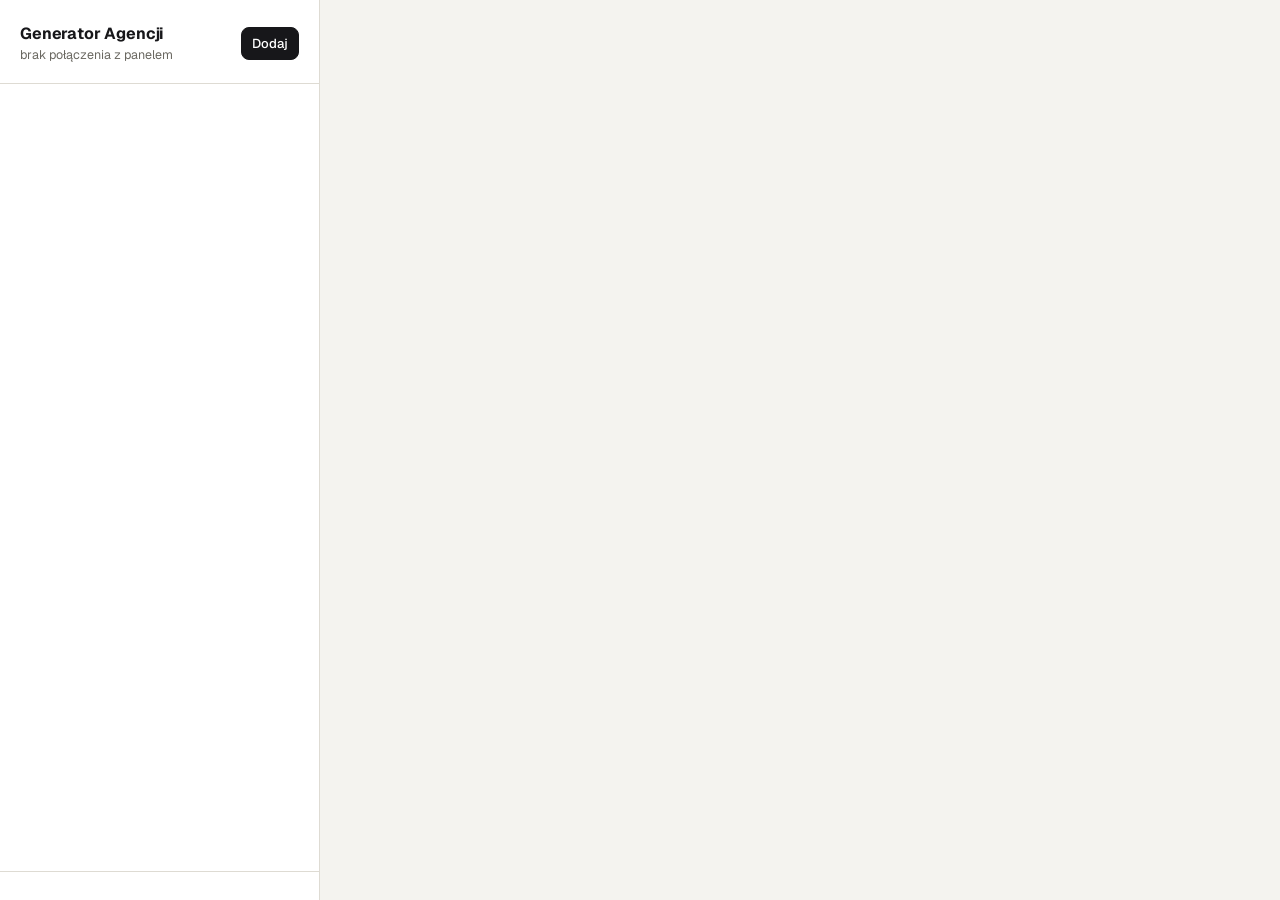
==== panel/index.html @ 1ab9a75d "Generator Agencji 1.0.1" ====
<!doctype html>
<html lang="pl">
<head>
<meta charset="utf-8">
<meta name="viewport" content="width=device-width,initial-scale=1">
<title>Generator Agencji</title>
<link rel="preconnect" href="https://fonts.googleapis.com">
<link rel="preconnect" href="https://fonts.gstatic.com" crossorigin>
<link href="https://fonts.googleapis.com/css2?family=Geist:wght@400;500;600;700&family=Geist+Mono:wght@400;500&display=swap" rel="stylesheet">
<style>
:root{
  color-scheme:light dark;
  --bg:#f4f3ef;--surface:#ffffff;--sunken:#ebe9e3;--line:#dedbd3;--text:#17171a;--mute:#6a6861;--faint:#99968e;
  --ink:#17171a;--on-ink:#ffffff;
  --ok:#1f7a4d;--ok-bg:#e2f2e9;--wait:#9a5b00;--wait-bg:#fdf0d5;--run:#2a4fd6;--run-bg:#e4eafd;--err:#b3261e;--err-bg:#fbe5e3;
  --sans:"Geist",system-ui,-apple-system,"Segoe UI",sans-serif;--mono:"Geist Mono",ui-monospace,Menlo,monospace;
  --r:10px;
}
@media(prefers-color-scheme:dark){:root{
  --bg:#0f0f11;--surface:#18181b;--sunken:#121214;--line:#2a2a2f;--text:#ecebe7;--mute:#9c9a93;--faint:#6d6b66;
  --ink:#ecebe7;--on-ink:#111113;
  --ok:#6fd3a0;--ok-bg:#15291f;--wait:#f0b95a;--wait-bg:#2c2210;--run:#8fa8ff;--run-bg:#171f3d;--err:#ff8f86;--err-bg:#331614;
}}
*{box-sizing:border-box}
html,body{height:100%}
body{margin:0;background:var(--bg);color:var(--text);font:400 15px/1.5 var(--sans);-webkit-font-smoothing:antialiased}
h1,h2,h3,p,figure,ul{margin:0}
ul{padding:0;list-style:none}
a{color:inherit}
button,input,select,textarea{font:inherit;color:inherit}
:focus-visible{outline:2px solid var(--run);outline-offset:2px}
.mono{font-family:var(--mono);font-size:12px;letter-spacing:.04em;text-transform:uppercase;color:var(--mute)}

.app{display:grid;grid-template-columns:320px minmax(0,1fr);min-height:100%}
aside{border-right:1px solid var(--line);background:var(--surface);display:flex;flex-direction:column;position:sticky;top:0;height:100vh}
.logo{padding:22px 20px 18px;border-bottom:1px solid var(--line);display:flex;justify-content:space-between;align-items:center;gap:12px}
.logo b{font-weight:700;font-size:16px;letter-spacing:-.01em}
.logo span{display:block;color:var(--mute);font-size:12.5px}
.list{overflow:auto;flex:1;padding:10px}
.cl{display:grid;grid-template-columns:40px 1fr auto;gap:12px;align-items:center;padding:10px;border-radius:var(--r);text-decoration:none;border:1px solid transparent}
.cl:hover{background:var(--sunken)}
.cl.on{background:var(--sunken);border-color:var(--line)}
.cl .av{width:40px;height:40px;border-radius:50%;background:var(--sunken);overflow:hidden;display:grid;place-items:center;font-weight:600;color:var(--mute);border:1px solid var(--line)}
.cl .av img{width:100%;height:100%;object-fit:cover;display:block}
.cl b{display:block;font-weight:600;font-size:14.5px;line-height:1.25;overflow:hidden;text-overflow:ellipsis;white-space:nowrap}
.cl small{color:var(--mute);font-size:12.5px}
.dots{display:flex;gap:3px;margin-top:6px}
.dots i{width:16px;height:3px;border-radius:2px;background:var(--line)}
.dots i.gotowe{background:var(--ok)}.dots i.decyzja{background:var(--wait)}.dots i.w_toku,.dots i.w_kolejce{background:var(--run)}.dots i.blad{background:var(--err)}
.empty{padding:28px 18px;color:var(--mute);font-size:14px}
.agent{border-top:1px solid var(--line);padding:14px 18px;display:flex;flex-direction:column;gap:8px;font-size:13.5px}
.agent .r{display:flex;justify-content:space-between;gap:10px;align-items:center}
.agent b{font-weight:600;display:flex;gap:8px;align-items:center}
.agent p{color:var(--mute);overflow:hidden;text-overflow:ellipsis;white-space:nowrap}
.agent .lk{background:none;border:0;padding:0;color:var(--mute);font-size:12.5px;text-decoration:underline;cursor:pointer;text-align:left}
.dot{width:8px;height:8px;border-radius:50%;background:var(--faint);display:inline-block;flex:none}
.dot.on{background:var(--run);animation:pu 1.4s ease-in-out infinite}
@keyframes pu{50%{opacity:.35}}
@media(prefers-reduced-motion:reduce){.dot.on{animation:none}}
.feed{display:flex;flex-direction:column;max-height:340px;overflow:auto}
.feed div{display:grid;grid-template-columns:70px 14px 1fr;gap:10px;padding:8px 0;border-bottom:1px solid var(--line);font-size:14px;align-items:baseline}
.feed div:last-child{border:0}
.feed time{font-family:var(--mono);font-size:12px;color:var(--faint)}
.feed i{width:7px;height:7px;border-radius:50%;background:var(--faint);align-self:center}
.feed .start i,.feed .koniec i{background:var(--ok)}.feed .blad i{background:var(--err)}.feed .uwaga i{background:var(--wait)}.feed .notatka i{background:var(--run)}
.feed .notatka span{color:var(--mute)}
.feed .teraz{font-weight:600}
.drop{border:1px dashed var(--faint);border-radius:var(--r);padding:18px;display:flex;flex-wrap:wrap;gap:10px 16px;align-items:center;justify-content:space-between;color:var(--mute);font-size:14px}
.drop.nad{border-color:var(--run);background:var(--run-bg);color:var(--text)}
.cele{display:flex;flex-direction:column;gap:12px}
.cel{display:grid;grid-template-columns:1.2fr 1.6fr .6fr;gap:10px}
@media(max-width:800px){.cel{grid-template-columns:1fr}}
.cel input,.cele select{border:1px solid var(--line);background:var(--bg);border-radius:8px;padding:9px 11px;color:var(--text);width:100%}
dialog label{display:flex;flex-direction:column;gap:6px;font-size:13.5px;color:var(--mute)}
dialog input[type=text],dialog input[type=url]{border:1px solid var(--line);background:var(--bg);border-radius:8px;padding:10px 12px;color:var(--text)}
dialog label.ck{flex-direction:row;align-items:center;gap:10px;color:var(--text);font-size:14px}
dialog.duzy{width:min(860px,calc(100vw - 32px));max-height:92vh;overflow:auto}
dialog h3{font-size:14px;font-weight:600;margin-top:10px;padding-top:16px;border-top:1px solid var(--line);display:flex;justify-content:space-between;align-items:center;gap:10px}
dialog .g2{display:grid;grid-template-columns:repeat(auto-fit,minmax(200px,1fr));gap:10px 14px}
dialog textarea.p{width:100%;min-height:96px;border:1px solid var(--line);background:var(--bg);border-radius:8px;padding:10px;font:13.5px/1.45 var(--sans);resize:vertical}
dialog .pk{border:1px solid var(--line);border-radius:var(--r);padding:14px;display:flex;flex-direction:column;gap:10px}
.stat{display:grid;grid-template-columns:repeat(auto-fit,minmax(120px,1fr));gap:10px}
.stat div{border:1px solid var(--line);border-radius:8px;padding:12px 14px;background:var(--bg)}
.stat b{display:block;font-size:22px;font-weight:700;letter-spacing:-.02em;line-height:1.1}
.stat span{color:var(--mute);font-size:12.5px}
.link{display:flex;gap:8px;align-items:center;flex-wrap:wrap}
.link code{max-width:100%;overflow:hidden;text-overflow:ellipsis;white-space:nowrap}
.koszt{color:var(--mute);font-size:13px;margin-top:8px}

main{padding:28px clamp(18px,3.5vw,48px) 80px;min-width:0;display:flex;flex-direction:column;gap:22px;max-width:1240px}
.btn{display:inline-flex;align-items:center;justify-content:center;gap:8px;padding:9px 14px;border-radius:8px;border:1px solid var(--line);background:var(--surface);cursor:pointer;font-weight:500;font-size:14px;text-decoration:none;white-space:nowrap}
.btn:hover{border-color:var(--faint)}
.btn.pri{background:var(--ink);color:var(--on-ink);border-color:var(--ink)}
.btn.pri:hover{opacity:.88}
.btn[disabled]{opacity:.5;cursor:default}
.btn.sm{padding:6px 10px;font-size:13px}
.chip{align-self:flex-start;display:inline-flex;align-items:center;gap:6px;padding:3px 9px;border-radius:99px;font-size:12.5px;font-weight:500;background:var(--sunken);color:var(--mute);white-space:nowrap}
.chip.gotowe,.chip.odczytane,.chip.potwierdzone{background:var(--ok-bg);color:var(--ok)}
.chip.decyzja,.chip.zgadniete{background:var(--wait-bg);color:var(--wait)}
.chip.w_toku,.chip.w_kolejce{background:var(--run-bg);color:var(--run)}
.chip.blad{background:var(--err-bg);color:var(--err)}
.chip.odczytane{background:var(--sunken);color:var(--mute)}

.banner{border:1px solid var(--line);background:var(--surface);border-radius:var(--r);padding:16px 18px;display:flex;flex-wrap:wrap;gap:12px 20px;align-items:center;justify-content:space-between}
.banner.wait{border-color:color-mix(in srgb,var(--wait) 40%,var(--line));background:var(--wait-bg)}
.banner.run{border-color:color-mix(in srgb,var(--run) 40%,var(--line));background:var(--run-bg)}
.banner.err{border-color:color-mix(in srgb,var(--err) 40%,var(--line));background:var(--err-bg)}
.banner p{max-width:70ch}
.banner b{font-weight:600}
code{font-family:var(--mono);font-size:13px;background:var(--sunken);border:1px solid var(--line);padding:3px 8px;border-radius:6px}
.cmd{display:flex;gap:8px;align-items:center;flex-wrap:wrap}

.head{display:flex;flex-wrap:wrap;gap:16px;justify-content:space-between;align-items:flex-start}
.head h1{font-size:clamp(24px,3vw,34px);font-weight:700;letter-spacing:-.025em;line-height:1.1}
.head p{color:var(--mute);margin-top:6px}
.seg{display:inline-flex;border:1px solid var(--line);border-radius:8px;overflow:hidden;background:var(--surface)}
.seg button{border:0;background:none;padding:8px 14px;cursor:pointer;font-size:13.5px;font-weight:500;color:var(--mute)}
.seg button.on{background:var(--ink);color:var(--on-ink)}

.steps{display:grid;grid-template-columns:repeat(8,1fr);gap:8px}
.st{background:var(--surface);border:1px solid var(--line);border-radius:var(--r);padding:12px 14px;display:flex;flex-direction:column;gap:8px;text-decoration:none;min-width:0}
.st span{font-size:12px;color:var(--faint);font-family:var(--mono)}
.st b{font-weight:600;font-size:14.5px}
.st.decyzja{border-color:var(--wait)}
.st.blad{border-color:var(--err)}
@media(max-width:1300px){.steps{grid-template-columns:repeat(4,1fr)}}

.card{background:var(--surface);border:1px solid var(--line);border-radius:var(--r);scroll-margin-top:20px}
.card>header{display:flex;flex-wrap:wrap;gap:10px 16px;justify-content:space-between;align-items:center;padding:16px 20px;border-bottom:1px solid var(--line)}
.card>header h2{font-size:17px;font-weight:600;letter-spacing:-.01em;display:flex;gap:10px;align-items:center}
.card>header h2 span{font-family:var(--mono);font-size:12px;color:var(--faint);font-weight:400}
.card .body{padding:20px;display:flex;flex-direction:column;gap:18px}
.card .acts{display:flex;gap:8px;flex-wrap:wrap}
.note{color:var(--mute);font-size:14px;max-width:75ch}

.dl{display:grid;grid-template-columns:repeat(auto-fill,minmax(340px,1fr));gap:0 32px;margin:0}
.dl div{display:grid;grid-template-columns:110px minmax(0,1fr) auto;gap:10px;align-items:center;padding:9px 0;border-bottom:1px solid var(--line);min-width:0}
.dl dt{color:var(--mute);font-size:13.5px}
.dl dd{margin:0;overflow:hidden;text-overflow:ellipsis;font-weight:500}
.dl input{width:100%;border:1px solid var(--line);background:var(--bg);border-radius:6px;padding:6px 8px}
.tags{display:flex;flex-wrap:wrap;gap:8px}
.tag{border:1px solid var(--line);border-radius:8px;padding:7px 11px;font-size:13.5px;display:flex;gap:8px;align-items:center}
.tag i{width:7px;height:7px;border-radius:50%;background:var(--faint);font-style:normal}
.tag.premium i{background:var(--err)}.tag.srednia i{background:var(--wait)}.tag.wejsciowa i{background:var(--ok)}
.legend{display:flex;gap:16px;flex-wrap:wrap;color:var(--mute);font-size:12.5px}
.legend span{display:flex;gap:6px;align-items:center}
.legend i{width:7px;height:7px;border-radius:50%}

.dirs{display:grid;grid-template-columns:repeat(auto-fit,minmax(min(100%,300px),1fr));gap:14px}
.dir{border:1px solid var(--line);border-radius:var(--r);overflow:hidden;display:flex;flex-direction:column;background:var(--bg)}
.dir.on{border-color:var(--ink);box-shadow:0 0 0 1px var(--ink)}
.dir .pv{aspect-ratio:16/10;display:grid;place-items:center;padding:12% 14%;position:relative}
.dir .pv img{width:100%;max-height:100%}
.dir .pv .sy{position:absolute;right:12px;bottom:12px;width:44px;height:44px;border-radius:50%;overflow:hidden;border:1px solid rgba(128,128,128,.4)}
.dir .sw{display:flex;height:10px}
.dir .sw i{flex:1}
.dir .tx{padding:16px;display:flex;flex-direction:column;gap:8px;flex:1}
.dir .tx b{font-weight:600;font-size:16px}
.dir .tx p{color:var(--mute);font-size:13.5px}
.dir .tx .btn{margin-top:auto;align-self:flex-start}

.ofs{display:flex;flex-direction:column;gap:10px}
.of{border:1px solid var(--line);border-radius:var(--r);padding:16px;display:grid;grid-template-columns:1fr auto;gap:8px 20px;align-items:start;background:var(--bg)}
.of.on{border-color:var(--ink);box-shadow:0 0 0 1px var(--ink)}
.of h3{font-size:16px;font-weight:600;display:flex;gap:10px;align-items:center;flex-wrap:wrap}
.of p{color:var(--mute);font-size:14px;max-width:80ch}
.of .pr{text-align:right;font-weight:600;white-space:nowrap}
.of .pr small{display:block;color:var(--mute);font-weight:400;font-size:12.5px}
.of .btn{grid-column:2;justify-self:end}
.of .why{grid-column:1;display:flex;flex-direction:column;gap:6px}
@media(max-width:700px){.of{grid-template-columns:1fr}.of .pr{text-align:left}.of .btn{grid-column:1;justify-self:start}}

.pvw{display:grid;grid-template-columns:minmax(0,280px) 1fr;gap:20px;align-items:start}
.pvw .th{border:1px solid var(--line);border-radius:8px;overflow:hidden;display:block;background:#0a0a0b;max-height:320px}
.pvw .th img{width:100%;display:block}
.card iframe{display:block;width:100%;height:min(62vh,640px);border:1px solid var(--line);border-radius:8px;background:#0a0a0b}
@media(max-width:800px){.pvw{grid-template-columns:1fr}}
.miss{display:flex;flex-direction:column;gap:6px}
.miss li{display:flex;gap:10px;align-items:baseline;font-size:14px}
.miss li::before{content:"";width:6px;height:6px;border-radius:50%;background:var(--wait);flex:none;translate:0 -1px}
.fields{display:grid;grid-template-columns:repeat(auto-fit,minmax(min(100%,300px),1fr));gap:14px}
.fields label{display:flex;flex-direction:column;gap:6px;font-size:13.5px;color:var(--mute)}
.fields input{border:1px solid var(--line);background:var(--bg);border-radius:8px;padding:9px 11px;color:var(--text)}
.log{font-family:var(--mono);font-size:12.5px;color:var(--mute);display:flex;flex-direction:column;gap:4px;max-height:260px;overflow:auto}
.log span{color:var(--faint);margin-right:10px}
details.card>summary{padding:16px 20px;cursor:pointer;font-weight:600;font-size:15px;list-style:none}
details.card>summary::-webkit-details-marker{display:none}
details.card[open]>summary{border-bottom:1px solid var(--line)}

dialog{border:1px solid var(--line);border-radius:14px;background:var(--surface);color:var(--text);padding:0;width:min(560px,calc(100vw - 32px))}
dialog::backdrop{background:rgba(0,0,0,.45)}
dialog form{padding:24px;display:flex;flex-direction:column;gap:16px}
dialog h2{font-size:20px;font-weight:700;letter-spacing:-.02em}
dialog textarea{width:100%;min-height:170px;border:1px solid var(--line);background:var(--bg);border-radius:8px;padding:12px;font-family:var(--mono);font-size:13px;resize:vertical}
dialog .row{display:flex;justify-content:flex-end;gap:8px}
.toast{position:fixed;left:50%;bottom:24px;translate:-50% 0;background:var(--ink);color:var(--on-ink);padding:10px 16px;border-radius:8px;font-size:14px;opacity:0;pointer-events:none;transition:opacity .25s;z-index:50;max-width:calc(100vw - 32px)}
.toast.on{opacity:1}
.welcome{max-width:720px;display:flex;flex-direction:column;gap:18px;padding-top:6vh}
.welcome h1{font-size:clamp(28px,4vw,44px);font-weight:700;letter-spacing:-.03em;line-height:1.05}
.welcome ol{margin:0;padding-left:20px;display:flex;flex-direction:column;gap:10px;color:var(--mute)}
.welcome ol b{color:var(--text);font-weight:600}
.spin{width:12px;height:12px;border:2px solid currentColor;border-right-color:transparent;border-radius:50%;animation:sp .8s linear infinite;display:inline-block}
@keyframes sp{to{rotate:360deg}}
@media(prefers-reduced-motion:reduce){.spin{animation:none}}
@media(max-width:860px){
  .app{grid-template-columns:1fr}
  aside{position:static;height:auto;border-right:0;border-bottom:1px solid var(--line)}
  .list{max-height:260px}
}
</style>
</head>
<body>
<div class="app">
  <aside>
    <div class="logo">
      <div><b>Generator Agencji</b><span id="ile">wczytuję</span></div>
      <button class="btn pri sm" id="dodaj-btn">Dodaj</button>
    </div>
    <nav class="list" id="lista"></nav>
    <div class="agent" id="agent"></div>
  </aside>
  <main id="main"></main>
</div>

<dialog id="dlg">
  <form method="dialog" id="dlg-form">
    <h2>Dodaj klientów</h2>
    <p class="note">Wklej linki do profili na Instagramie, po jednym w linii. Jeśli firma nie ma Instagrama, wpisz jej nazwę i miasto.</p>
    <textarea id="linki" placeholder="https://www.instagram.com/nazwa_firmy/&#10;https://www.instagram.com/inna_firma/" autofocus></textarea>
    <label id="nisza-pole" hidden>Nisza<select id="nisza"></select></label>
    <label class="ck"><input type="checkbox" id="uruchom" checked>Uruchom zwiad od razu (Claude pracuje w tle, około 5-10 minut na klienta)</label>
    <div class="row">
      <button class="btn" value="anuluj" type="button" id="dlg-x">Anuluj</button>
      <button class="btn pri" type="submit">Dodaj do kolejki</button>
    </div>
  </form>
</dialog>
<dialog id="dlg-a" class="duzy">
  <form method="dialog" id="dlg-a-form">
    <h2>Ustawienia agencji</h2>
    <p class="note">Te dane trafiają do pokazu i oferty każdego klienta.</p>
    <div class="g2">
      <label>Podpis nadawcy<input type="text" name="nadawca" placeholder="Imię Nazwisko, nazwa agencji"></label>
      <label>Link do kalendarza rozmów<input type="url" name="kalendarz" placeholder="https://cal.com/..."></label>
      <label>Link do wiadomości (DM albo mailto:)<input type="text" name="wiadomosc" placeholder="https://ig.me/m/... albo mailto:..."></label>
    </div>
    <label class="ck"><input type="checkbox" name="chrome">Claude może używać mojej przeglądarki Chrome do pobrania zdjęć z Instagrama</label>

    <h3>Serwer do publikacji pokazów <span id="h-stan" class="chip"></span></h3>
    <p class="note">Dostęp przez SSH z kluczem. Nie wiesz, co wpisać? W Claude Code napisz: <code>podłącz serwer</code>, a Claude zrobi to z Tobą.</p>
    <div class="g2">
      <label>Host<input type="text" name="h_host" placeholder="s1.hosting.pl"></label>
      <label>Port<input type="text" name="h_port" placeholder="22"></label>
      <label>Użytkownik<input type="text" name="h_user"></label>
      <label>Katalog na serwerze<input type="text" name="h_sciezka" placeholder="/home/uzytkownik/domains/twojadomena.pl/public_html/pokaz"></label>
      <label>Adres www tego katalogu<input type="url" name="h_adres" placeholder="https://twojadomena.pl/pokaz"></label>
      <label>Klucz SSH (opcjonalnie)<input type="text" name="h_klucz" placeholder="~/.ssh/id_ed25519"></label>
    </div>
    <div class="g2">
      <label>Telegram: token bota<input type="text" name="t_token" placeholder="123456:ABC..."></label>
      <label>Telegram: chat id<input type="text" name="t_chat" placeholder="1780154292"></label>
    </div>
    <div class="acts"><button class="btn sm" type="button" data-akcja="hosting-test">Sprawdź połączenie</button><button class="btn sm" type="button" data-akcja="hosting-instaluj">Zainstaluj na serwerze</button><span class="note" id="h-wynik"></span></div>

    <h3>Pakiety i ceny agencji (oferta po rozmowie)</h3>
    <p class="note">Ceny netto w złotych. Punkty pakietu wpisuj po jednym w linii. Puste pole = wartość z pakietu niszy.</p>
    <div id="pakiety-form"></div>
    <div class="row">
      <button class="btn" type="button" id="dlg-a-x">Anuluj</button>
      <button class="btn pri" type="submit">Zapisz</button>
    </div>
  </form>
</dialog>
<div class="toast" id="toast" role="status"></div>

<script>
const ETAPY = [["zwiad","Zwiad"],["branding","Branding"],["instagram","Instagram"],["usluga","Usługa"],["landing","Landing"],["pokaz","Pokaz"],["oferta","Oferta"],["wdrozenie","Wdrożenie"]];
const STANY = {czeka:"czeka",w_kolejce:"w kolejce do Claude",w_toku:"w toku",decyzja:"Twoja decyzja",gotowe:"gotowe",blad:"błąd"};
const POLA = [["nazwa","Nazwa"],["nazwa_krotka","Nazwa krótka"],["miasto","Miasto"],["adres","Adres"],["kod","Kod pocztowy"],["telefon","Telefon"],["email","E-mail"],["ig_handle","Instagram"],["obserwujacy","Obserwujący"],["posty","Posty"],["ocena_google","Ocena Google"],["liczba_opinii","Liczba opinii"]];
const S = {klienci:[], kolejka:{dla_claude:[],dla_czlowieka:[]}, agent:{pracuje:false,kolejka:[]}, agencja:{}, slug:"", det:null, edycja:false, odcisk:""};
const usd = v => (Math.round((v||0)*100)/100).toFixed(2).replace(".",",")+" USD";
const czas = s => s<60 ? s+" s" : Math.floor(s/60)+" min "+String(s%60).padStart(2,"0")+" s";
const $ = s => document.querySelector(s);
const esc = t => String(t ?? "").replace(/[&<>"']/g, c => ({"&":"&amp;","<":"&lt;",">":"&gt;",'"':"&quot;","'":"&#39;"}[c]));
const em = t => esc(t).replace(/\*(.+?)\*/g, "$1");

function toast(t){const e=$("#toast");e.textContent=t;e.classList.add("on");clearTimeout(toast.t);toast.t=setTimeout(()=>e.classList.remove("on"),3200);}
async function api(url, dane){
  const r = await fetch(url, dane ? {method:"POST",headers:{"Content-Type":"application/json"},body:JSON.stringify(dane)} : undefined);
  const j = await r.json().catch(()=>({blad:"Serwer zwrócił nieczytelną odpowiedź."}));
  if(!r.ok) throw new Error(j.blad || "Coś poszło nie tak.");
  return j;
}

function lista(){
  $("#ile").textContent = S.klienci.length ? S.klienci.length + (S.klienci.length===1?" klient":" klientów") : "brak klientów";
  $("#lista").innerHTML = S.klienci.length ? S.klienci.map(k=>`
    <a class="cl${k.slug===S.slug?" on":""}" href="#/${esc(k.slug)}">
      <span class="av">${k.awatar?`<img src="${esc(k.awatar)}" alt="">`:esc(k.nazwa.slice(0,1).toUpperCase())}</span>
      <span style="min-width:0"><b>${esc(k.nazwa)}</b><small>${esc(k.miasto||"miasto nieznane")}</small>
        <span class="dots">${ETAPY.map(e=>`<i class="${esc(k.etapy[e[0]]||"czeka")}" title="${e[1]}: ${STANY[k.etapy[e[0]]]||"czeka"}"></i>`).join("")}</span></span>
      ${k.pracuje||k.agent?`<span class="chip w_toku"><i class="spin"></i></span>`:k.blad?`<span class="chip blad">błąd</span>`:k.decyzja?`<span class="chip decyzja">decyzja</span>`:""}
    </a>`).join("") : `<p class="empty">Nie ma jeszcze klientów. Dodaj pierwszy link do Instagrama.</p>`;
}

function pasekAgenta(){
  const a=S.agent, n=S.klienci.find(k=>k.slug===a.slug);
  $("#agent").innerHTML = a.pracuje
    ? `<div class="r"><b><i class="dot on"></i>Claude pracuje</b><span class="mono">${czas(a.trwa_s)}</span></div><p title="${esc(a.ostatnie)}">${esc(n?n.nazwa:a.slug)}: ${esc(a.ostatnie)}</p>${a.kolejka.length?`<p>W kolejce: ${a.kolejka.length}</p>`:""}<div class="r"><a class="lk" href="#/${esc(a.slug)}">Pokaż na żywo</a><button class="lk" data-akcja="agent-stop">Zatrzymaj</button></div>`
    : `<div class="r"><b><i class="dot"></i>Claude czeka</b><button class="lk" data-akcja="ustawienia">Ustawienia agencji</button></div>${a.dostepny===false?`<p>Nie znaleziono programu claude.</p>`:""}`;
}

function banerGlobalny(){
  const c = S.kolejka.dla_claude.filter(x=>!(S.agent.pracuje&&S.agent.slug===x.slug)&&!S.agent.kolejka.some(q=>q.slug===x.slug));
  if(!c.length) return "";
  return `<div class="banner wait"><p><b>${c.length===1?"1 klient czeka":c.length+" klientów czeka"} na zwiad.</b> ${esc(c.map(x=>x.nazwa).join(", "))}. Claude zrobi to w tle, postęp zobaczysz w panelu.</p>
    <button class="btn pri sm" data-akcja="agent-wszyscy">Uruchom Claude</button></div>`;
}

function kAgent(d){
  const z=d.agent||[]; if(!z.length) return "";
  const trwa=S.agent.pracuje&&S.agent.slug===d.klient.slug, wkolejce=S.agent.kolejka.some(q=>q.slug===d.klient.slug);
  const lista=[...z].reverse();
  const wiersze=lista.map((x,i)=>`<div class="${esc(x.rodzaj)}${trwa&&i===0?" teraz":""}"><time>${esc(x.kiedy.slice(11))}</time><i></i><span>${esc(x.tekst)}</span></div>`).join("");
  if(!trwa&&!wkolejce) return `<details class="card" id="nazywo"><summary>Praca Claude (${z.length} kroków)</summary><div class="body"><div class="feed">${wiersze}</div></div></details>`;
  return `<section class="card" id="nazywo"><header><h2>${trwa?`<i class="dot on"></i>Claude pracuje na żywo`:"Praca Claude"}</h2><span class="mono">${trwa?czas(S.agent.trwa_s):wkolejce?"czeka w kolejce":z.length+" kroków"}</span></header>
    <div class="body"><div class="feed">${lista.map((x,i)=>`<div class="${esc(x.rodzaj)}${trwa&&i===0?" teraz":""}"><time>${esc(x.kiedy.slice(11))}</time><i></i><span>${esc(x.tekst)}</span></div>`).join("")}</div></div></section>`;
}

function powitanie(){
  return banerGlobalny() + `<div class="welcome">
    <p class="mono">System do pozyskiwania klientów agencji</p>
    <h1>Link do Instagrama na wejściu. Branding, redesign profilu i landing na wyjściu.</h1>
    <ol>
      <li><b>Dodaj klientów.</b> Wklej linki do profili. Można kilkanaście naraz.</li>
      <li><b>Claude robi zwiad w tle.</b> Rusza sam po dodaniu linków. Czyta profil, mapuje usługi i przygotowuje trzy kierunki marki. Postęp widać na żywo.</li>
      <li><b>Wybierz kierunek.</b> Panel sam generuje pliki logo i paczkę grafik na Instagram.</li>
      <li><b>Wybierz ofertę wejściową.</b> Panel buduje landing pod jedną usługę z niskim progiem ceny.</li>
      <li><b>Dwie warstwy ofert powstają same.</b> Pokaz prywatny do wysłania na zimno i oferta współpracy na czas po rozmowie.</li>
      <li><b>Przejdź do wdrożenia.</b> Po podpisaniu klienta potwierdzasz dane, ceny, formularz i piksel.</li>
    </ol>
    <div><button class="btn pri" data-akcja="dodaj">Dodaj klientów</button></div>
  </div>`;
}

function naglowek(d){
  const k=d.klient, s=d.skrot, dn=k.dane;
  let b="";
  if(s.pracuje) b=`<div class="banner run"><p><b><i class="spin"></i> Silnik pracuje.</b> Pliki pojawią się tutaj po zakończeniu. Eksport grafik trwa około dwóch minut.</p></div>`;
  else if(s.blad){const w=[...k.dziennik].reverse().find(x=>x.co.startsWith(s.blad+": blad"));b=`<div class="banner err"><p><b>Błąd w etapie: ${esc(ETAPY.find(e=>e[0]===s.blad)[1])}.</b> ${esc(w?w.co.replace(/^.*?blad - /,""):"Szczegóły w dzienniku.")}</p>${s.blad==="zwiad"||(s.blad==="branding"&&!k.branding.wybrany)?`<button class="btn sm" data-akcja="agent">Uruchom Claude ponownie</button>`:["branding","instagram","landing","pokaz","oferta"].includes(s.blad)?`<button class="btn sm" data-akcja="przebuduj" data-etap="${s.blad}">Spróbuj ponownie</button>`:""}</div>`;}
  else if(S.agent.pracuje&&S.agent.slug===k.slug) b=`<div class="banner run"><p><b><i class="spin"></i> Claude robi zwiad.</b> ${esc(S.agent.ostatnie)}</p><a class="btn sm" href="#nazywo" data-skok="nazywo">Pokaż kroki</a></div>`;
  else if(S.agent.kolejka.some(q=>q.slug===k.slug)) b=`<div class="banner run"><p><b>Klient czeka w kolejce Claude.</b> Ruszy, gdy skończy się praca nad poprzednim klientem.</p></div>`;
  else if(k.etapy.zwiad==="w_kolejce"||(k.etapy.zwiad==="gotowe"&&!(k.branding.kierunki||[]).length)) b=`<div class="banner wait"><p><b>Zwiad jeszcze nie ruszył.</b> Claude odczyta profil, zmapuje usługi i zaproponuje trzy kierunki marki. Trwa to około 5-10 minut.</p><button class="btn pri sm" data-akcja="agent">Uruchom zwiad</button></div>`;
  else if(k.etapy.zwiad==="w_toku") b=`<div class="banner wait"><p><b>Zwiad został przerwany.</b> Panel był restartowany albo Claude zakończył pracę w połowie.</p><button class="btn pri sm" data-akcja="agent">Uruchom ponownie</button></div>`;
  else if(s.decyzja){const t={branding:["Wybierz kierunek marki.","Po wyborze powstaną pliki logo i paczka grafik na Instagram.","#branding"],usluga:["Wybierz ofertę wejściową.","Landing skupia się na jednej usłudze z niskim progiem ceny.","#oferta"],wdrozenie:["Uzupełnij dane do wdrożenia.","Landing pójdzie pod kampanię dopiero z potwierdzonymi danymi.","#wdrozenie"]}[s.decyzja]||["Potrzebna decyzja.","","#"];b=`<div class="banner wait"><p><b>${t[0]}</b> ${t[1]}</p><a class="btn sm" href="${t[2]}" data-skok="${t[2].slice(1)}">Przejdź</a></div>`;}
  return `${b}
  <div class="head">
    <div><h1>${esc(dn.nazwa||k.slug)}</h1>
      <p>${[dn.miasto, dn.ig_handle?`<a href="${esc(k.zrodlo.instagram)}" target="_blank" rel="noopener">@${esc(dn.ig_handle)}</a>`:"", "nisza: "+esc(k.nisza)].filter(Boolean).join(" · ")}</p>
      ${d.koszty&&(d.koszty.razem_usd||d.koszty.razem_min)?`<p class="koszt">Koszt tego klienta: <b>${usd(d.koszty.razem_usd)}</b> (Claude ${usd(d.koszty.claude_usd||0)}, fal.ai ${usd(d.koszty.fal_usd||0)} szacunkowo) · czas pracy ${d.koszty.razem_min} min</p>`:""}</div>
    <div class="seg" role="group" aria-label="Tryb pracy">
      <button class="${k.tryb!=="wdrozenie"?"on":""}" data-akcja="tryb" data-tryb="probka">Próbka</button>
      <button class="${k.tryb==="wdrozenie"?"on":""}" data-akcja="tryb" data-tryb="wdrozenie">Wdrożenie</button>
    </div>
  </div>
  <div class="steps">${ETAPY.map((e,i)=>{const st=k.etapy[e[0]]||"czeka";return `<a class="st ${st}" href="#${e[0]}" data-skok="${e[0]==="usluga"?"oferta":e[0]==="oferta"?"oferta2":e[0]}"><span>0${i+1}</span><b>${e[1]}</b><span class="chip ${st}">${STANY[st]}</span></a>`}).join("")}</div>`;
}

function kZwiad(d){
  const k=d.klient, dn=k.dane, p=k.pewnosc||{};
  const pola = POLA.map(([id,n])=>{
    const w = dn[id];
    if(!S.edycja && (w===null||w===undefined||w==="")) return `<div><dt>${n}</dt><dd style="color:var(--faint);font-weight:400">brak</dd><span></span></div>`;
    return `<div><dt>${n}</dt><dd>${S.edycja?`<input name="${id}" value="${esc(w??"")}" aria-label="${n}">`:esc(w)}</dd>${p[id]&&!S.edycja?`<span class="chip ${p[id]}">${{odczytane:"odczytane",zgadniete:"do potwierdzenia",potwierdzone:"potwierdzone"}[p[id]]||esc(p[id])}</span>`:"<span></span>"}</div>`;
  }).join("");
  const u = k.uslugi||[];
  return `<section class="card" id="zwiad"><header><h2><span>01</span>Zwiad</h2>
    <div class="acts">${S.edycja?`<button class="btn sm" data-akcja="edycja-anuluj">Anuluj</button><button class="btn pri sm" data-akcja="edycja-zapisz">Zapisz dane</button>`:`<button class="btn sm" data-akcja="edycja">Popraw dane</button>`}</div></header>
    <div class="body">
      <form id="f-dane"><dl class="dl">${pola}</dl></form>
      ${u.length?`<div><p class="mono" style="margin-bottom:10px">Usługi klienta (${u.length})</p><div class="tags">${u.map(x=>`<span class="tag ${esc(x.typ)}" title="${esc([x.zrodlo,x.uwagi].filter(Boolean).join(". "))}"><i></i>${esc(x.nazwa)}${x.cena?` <small style="color:var(--mute)">${esc(x.cena)}</small>`:""}</span>`).join("")}</div>
      <div class="legend" style="margin-top:12px"><span><i style="background:var(--err)"></i>premium</span><span><i style="background:var(--wait)"></i>średnia półka</span><span><i style="background:var(--ok)"></i>wejściowa</span></div></div>`:`<p class="note">Usługi pojawią się po zwiadzie.</p>`}
      ${k.diagnoza&&k.diagnoza.logo?`<div><p class="mono" style="margin-bottom:8px">Ocena obecnego znaku</p><p class="note">${esc(k.diagnoza.logo)}</p></div>`:""}
      <div class="drop" id="drop"><span><b style="color:var(--text)">Zdjęcia realizacji: ${d.pliki.zdjecia}.</b> ${d.pliki.zdjecia?"Możesz dorzucić kolejne.":"Bez zdjęć grafiki będą typograficzne, a landing nie powstanie."} Przeciągnij pliki tutaj albo wybierz z dysku.</span>
        <label class="btn sm">Wybierz pliki<input type="file" id="pliki" accept="image/jpeg,image/png,image/webp" multiple hidden></label></div>
    </div></section>`;
}

function kBranding(d){
  const k=d.klient, kr=k.branding.kierunki||[], st=k.etapy.branding;
  if(!kr.length) return `<section class="card" id="branding"><header><h2><span>02</span>Branding</h2><span class="chip ${st}">${STANY[st]}</span></header><div class="body"><p class="note">Trzy kierunki marki przygotuje Claude Code po zwiadzie.</p></div></section>`;
  return `<section class="card" id="branding"><header><h2><span>02</span>Branding</h2>
    <div class="acts">${d.pliki.kierunki?`<a class="btn sm" href="/k/${k.slug}/branding/kierunki.html" target="_blank">Porównanie kierunków</a>`:""}${d.pliki.ksiega?`<a class="btn sm" href="/k/${k.slug}/branding/ksiega.html" target="_blank">Księga znaku</a>`:""}</div></header>
    <div class="body"><div class="dirs">${kr.map(x=>{const on=k.branding.wybrany===x.id, f=`/k/${k.slug}/branding/kierunek-${x.id}`;return `
      <article class="dir${on?" on":""}">
        <div class="pv" style="background:${esc(x.tokeny.ink)}"><img src="${f}/logo.svg?${esc(k.zmieniono)}" alt="Logo, kierunek ${esc(x.nazwa)}"><span class="sy"><img src="${f}/sygnet.svg?${esc(k.zmieniono)}" alt=""></span></div>
        <div class="sw">${["ink","carbon","graphite","bone","accent"].map(t=>`<i style="background:${esc(x.tokeny[t])}"></i>`).join("")}</div>
        <div class="tx"><p class="mono">Kierunek ${esc(x.id.toUpperCase())}${x.archetyp?" / "+esc(x.archetyp):""}</p><b>${esc(x.nazwa)}</b><p>${esc(x.opis||"")}</p>${x.uzasadnienie?`<p>${esc(x.uzasadnienie)}</p>`:""}
        ${on?`<span class="chip gotowe">wybrany</span>`:`<button class="btn ${k.branding.wybrany?"":"pri"} sm" data-akcja="kierunek" data-id="${esc(x.id)}" ${d.skrot.pracuje?"disabled":""}>${k.branding.wybrany?"Zmień na ten kierunek":"Wybierz ten kierunek"}</button>`}</div>
      </article>`}).join("")}</div>
      ${k.branding.wybrany?`<p class="note">Zmiana kierunku przebudowuje pliki logo, grafiki na Instagram i landing w nowym stylu.</p>`:""}
    </div></section>`;
}

function kInstagram(d){
  const k=d.klient, st=k.etapy.instagram, p=d.pliki;
  return `<section class="card" id="instagram"><header><h2><span>03</span>Redesign Instagrama</h2>
    <div class="acts">${p.propozycja?`<a class="btn pri sm" href="/k/${k.slug}/instagram/propozycja.html" target="_blank">Otwórz propozycję</a>`:""}${p.zip?`<a class="btn sm" href="/k/${k.slug}/instagram/${k.slug}-instagram.zip">Pobierz paczkę ZIP</a>`:""}${p.propozycja?`<button class="btn sm" data-akcja="przebuduj" data-etap="instagram" ${d.skrot.pracuje?"disabled":""}>Przebuduj</button>`:""}</div></header>
    <div class="body">${p.propozycja?`<div class="pvw">${p.podglad_ig?`<a class="th" href="/k/${k.slug}/instagram/propozycja.html" target="_blank"><img src="/k/${k.slug}/instagram/paczka/01-podglad-przed-i-po/feed-przed-i-po.png?${esc(k.zmieniono)}" alt="Podgląd profilu przed i po"></a>`:""}
      <div style="display:flex;flex-direction:column;gap:10px"><p><b>${p.grafiki} plików PNG</b> w paczce: okładki rolek, posty, karuzela, okładki wyróżnionych relacji i przezroczyste nakładki.</p><p class="note">Strona propozycji pokazuje profil przed i po, diagnozę oraz szablony. Nadaje się do wysłania klientowi.</p></div></div>`
      :`<p class="note">${st==="w_toku"?"Trwa eksport grafik.":"Powstanie automatycznie po wyborze kierunku marki."}</p>`}</div></section>`;
}

function kOferta(d){
  const k=d.klient, st=k.etapy.usluga, kan=d.kandydaci||[];
  const mozna = !!k.branding.wybrany;
  return `<section class="card" id="oferta"><header><h2><span>04</span>Usługa na landing <span>oferta wejściowa</span></h2><span class="chip ${st}">${STANY[st]}</span></header>
    <div class="body"><p class="note">Landing sprzedaje jedną usługę z niskim progiem ceny. Usługi premium klient sprzedaje już przy pierwszej wizycie.</p>
    ${kan.length?`<div class="ofs">${kan.map(o=>{const on=k.landing.oferta_id===o.id;return `
      <article class="of${on?" on":""}">
        <h3>${esc(o.nazwa)} ${o.rekomendowana&&!k.landing.oferta_id?`<span class="chip decyzja">rekomendacja</span>`:""}${on?`<span class="chip gotowe">wybrana</span>`:""}${o.pasuje?"":`<span class="chip">do potwierdzenia</span>`}</h3>
        <div class="pr">${esc(o.cena_tekst)}<small>${esc(o.czas)}</small></div>
        <div class="why"><p>${esc(o.krotko)}</p><p>${esc(o.dopasowanie)}</p><p>${esc(o.dlaczego)}</p></div>
        ${on?"":`<button class="btn ${k.landing.oferta_id?"":"pri"} sm" data-akcja="oferta" data-id="${esc(o.id)}" ${mozna&&!d.skrot.pracuje?"":"disabled"}>${k.landing.oferta_id?"Zmień na tę ofertę":"Buduj landing"}</button>`}
      </article>`}).join("")}</div>${mozna?"":`<p class="note">Najpierw wybierz kierunek marki.</p>`}`:`<p class="note">Propozycje ofert pojawią się po zwiadzie.</p>`}</div></section>`;
}

function kLanding(d){
  const k=d.klient, st=k.etapy.landing, f=k.landing.film||{};
  const tryb={klatki:"film przewijany, "+(f.klatki||0)+" klatek",kadry:"kadry AI przenikające się przy przewijaniu",zdjecia:"zdjęcia klienta w tle scen"}[f.tryb]||"";
  return `<section class="card" id="landing"><header><h2><span>05</span>Landing</h2>
    <div class="acts">${d.pliki.landing?`<a class="btn pri sm" href="/k/${k.slug}/landing/strona/index.html" target="_blank">Otwórz landing</a><button class="btn sm" data-akcja="przebuduj" data-etap="landing" ${d.skrot.pracuje?"disabled":""}>Przebuduj</button>`:""}</div></header>
    <div class="body">${d.pliki.landing&&st!=="w_toku"?`<iframe src="/k/${k.slug}/landing/strona/index.html?${esc(k.zmieniono)}" title="Podgląd landingu" loading="lazy"></iframe>
      <p class="note">Obraz: ${tryb}. ${k.tryb==="wdrozenie"&&k.landing.formularz_endpoint?"Formularz wysyła zapytania na podany adres odbioru.":"Formularz pokazuje studiu, jak trafia do niego zapytanie, i niczego nie wysyła."}</p>
      ${d.pliki.oferta_leada_dostepna?`<div class="banner"><p><b>Oferta osobista dla leada</b> (moduł opcjonalny). Po wysłaniu formularza klient końcowy dostaje link do strony z zakresem na rysunku, pakietami i ceną pod swoje auto. ${(k.oferta_leada||{}).wlaczona?"Włączona.":"Wyłączona."}</p>
        <div class="acts">${(k.oferta_leada||{}).wlaczona?`${d.pliki.oferta_leada?`<a class="btn sm" href="/k/${k.slug}/oferta-leada/strona/index.html" target="_blank">Otwórz przykład</a>`:""}<button class="btn sm" data-akcja="oferta-leada" data-wlacz="0" ${d.skrot.pracuje?"disabled":""}>Wyłącz</button>`:`<button class="btn sm" data-akcja="oferta-leada" data-wlacz="1" ${d.skrot.pracuje?"disabled":""}>Włącz i zbuduj</button>`}</div></div>`:""}
      ${f.tryb==="zdjecia"?`<div class="banner"><p><b>Film AI.</b> Sześć kadrów i pięć przejść wideo z fal.ai, koszt około 2 USD. ${k.landing.film_zamowiony?"Zamówiony, zrobi go Claude Code.":"Zamów dopiero dla klientów, którym chcesz wysłać próbkę."}</p>
        ${k.landing.film_zamowiony?`<div class="cmd"><code>/generator-agencji</code><button class="btn sm" data-kopiuj="/generator-agencji">Kopiuj</button><button class="btn sm" data-akcja="film" data-zamow="0">Anuluj</button></div>`:`<button class="btn sm" data-akcja="film" data-zamow="1">Zamów film</button>`}</div>`:""}`
      :`<p class="note">${st==="w_toku"?"Trwa budowanie strony.":"Powstanie po wyborze oferty wejściowej."}</p>`}</div></section>`;
}

function kWdrozenie(d){
  const k=d.klient, l=k.landing;
  if(k.tryb!=="wdrozenie") return `<section class="card" id="wdrozenie"><header><h2><span>08</span>Wdrożenie</h2><span class="chip">tryb próbki</span></header><div class="body"><p class="note">Gdy klient podpisze umowę, przełącz tryb na Wdrożenie. System pokaże, co trzeba potwierdzić przed kampanią, i włączy prawdziwy formularz oraz piksel.</p></div></section>`;
  return `<section class="card" id="wdrozenie"><header><h2><span>08</span>Wdrożenie</h2><span class="chip ${d.braki.length?"decyzja":"gotowe"}">${d.braki.length?d.braki.length+" do uzupełnienia":"gotowe do publikacji"}</span></header>
    <div class="body">${d.braki.length?`<ul class="miss">${d.braki.map(b=>`<li>${esc(b)}</li>`).join("")}</ul>`:`<p class="note">Wszystkie dane potwierdzone. Folder do publikacji: <code>${esc(d.folder)}/landing/strona</code></p>`}
      <form class="fields" id="f-wdr">
        <label>Adres odbioru formularza (webhook)<input name="formularz_endpoint" value="${esc(l.formularz_endpoint||"")}" placeholder="https://..."></label>
        <label>Identyfikator piksela Meta<input name="piksel_meta" value="${esc(l.piksel_meta||"")}" placeholder="np. 1234567890"></label>
      </form>
      <div class="acts"><button class="btn pri sm" data-akcja="wdr-zapisz">Zapisz i przebuduj landing</button><button class="btn sm" data-akcja="potwierdz">Potwierdzam dane ze zwiadu</button></div>
      <p class="note">Ceny pakietów wpisuje Claude Code na podstawie cennika klienta. Poproś w terminalu: "wpisz cennik klienta ${esc(k.slug)}".</p>
    </div></section>`;
}

function kPokaz(d){
  const k=d.klient, st=k.etapy.pokaz, b=d.braki_pokazu||[];
  return `<section class="card" id="pokaz"><header><h2><span>06</span>Pokaz prywatny <span>warstwa 1, przed rozmową</span></h2>
    <div class="acts">${d.pliki.pokaz?`<a class="btn pri sm" href="/k/${k.slug}/pokaz/index.html" target="_blank">Otwórz pokaz</a><button class="btn sm" data-akcja="przebuduj" data-etap="pokaz" ${d.skrot.pracuje?"disabled":""}>Przebuduj</button>`:`<span class="chip ${st}">${STANY[st]}</span>`}</div></header>
    <div class="body">${d.pliki.pokaz&&st!=="w_toku"?`<iframe src="/k/${k.slug}/pokaz/index.html?${esc(k.zmieniono)}" title="Podgląd pokazu" loading="lazy"></iframe>
      <p class="note">Jedna strona dla jednego klienta: animacja znaku, suwak Instagrama dziś i po zmianie, landing na żywo z kartą zapytania, przełącznik akcentu, kalkulator i zaproszenie na rozmowę. Wysyłasz link na zimno.</p>
      ${b.length?`<ul class="miss">${b.map(x=>`<li>${esc(x)}</li>`).join("")}</ul>`:""}
      ${publikacja(d)}
      <div class="acts"><button class="btn sm" data-akcja="ustawienia">Ustawienia agencji</button>
      ${d.pliki.wizualizacje?"":(k.pokaz.wizualizacje_zamowione?`<button class="btn sm" data-akcja="wizualizacje" data-zamow="0">Anuluj wizualizacje znaku</button>`:`<button class="btn sm" data-akcja="wizualizacje" data-zamow="1">Zamów wizualizacje znaku</button>`)}</div>
      ${k.pokaz.wizualizacje_zamowione&&!d.pliki.wizualizacje?`<p class="note">Wizualizacje zamówione. Wygeneruje je Claude Code w terminalu: <code>/generator-agencji</code></p>`:""}
      <p class="note">Wideo powitalne (opcjonalne): pionowy plik około 1 minuty zapisany jako <code>pokaz/wideo/powitanie.mp4</code> pokaże się na początku pokazu${d.pliki.wideo_powitalne?". Plik jest na miejscu":""}.</p>`
      :`<p class="note">${st==="w_toku"?"Trwa składanie pokazu.":"Powstanie automatycznie zaraz po landingu."}</p>`}</div></section>`;
}

function publikacja(d){
  const k=d.klient, p=d.publikacja||{}, a=d.aktywnosc, gotowy=(d.agencja||{}).hosting_gotowy;
  if(!p.adres) return `<div class="banner"><p><b>Pokaz jest tylko na tym komputerze.</b> ${gotowy?"Wyślij go na serwer, a dostaniesz link do wysłania prospektowi i podgląd, co z nim zrobił.":"Najpierw podłącz serwer w ustawieniach agencji."}</p><button class="btn pri sm" data-akcja="publikuj" ${gotowy&&!d.skrot.pracuje?"":"disabled"}>Wyślij pokaz na serwer</button></div>`;
  const stara=!p.aktualna;
  let st=`<div class="link"><span class="mono">Link dla prospekta</span><code>${esc(p.adres)}</code><button class="btn sm" data-kopiuj="${esc(p.adres)}">Kopiuj</button><a class="btn sm" href="${esc(p.adres)}" target="_blank" rel="noopener">Otwórz</a><span class="note">wysłano ${esc(p.kiedy)}</span>${stara?`<button class="btn pri sm" data-akcja="publikuj" ${d.skrot.pracuje?"disabled":""}>Wyślij nowszą wersję</button>`:""}</div>`;
  if(!a) return st;
  if(a.blad) return st+`<p class="note">Nie udało się odczytać aktywności: ${esc(a.blad)}</p>`;
  const ost={otwarcie:"otworzył pokaz","scena-znak":"ogląda znak","scena-instagram":"ogląda Instagram","scena-strona":"ogląda stronę","scena-system":"ogląda system","scena-liczby":"liczy","scena-rozmowa":"doszedł do końca","landing-wejscie":"wszedł na stronę","landing-zapytanie":"wypełnił formularz","cta-kalendarz":"kliknął termin rozmowy","cta-wiadomosc":"kliknął wiadomość","cta-pasek":"kliknął umów rozmowę",akceptacja:"zaakceptował ofertę"};
  st+=`<div class="stat"><div><b>${a.sesje}</b><span>wizyt</span></div><div><b>${a.koniec}</b><span>doszło do końca</span></div><div><b>${a.landing}</b><span>weszło na stronę</span></div><div><b>${a.zapytania}</b><span>formularzy</span></div><div><b>${a.klikniecia}</b><span>kliknięć w rozmowę</span></div><div><b>${a.akceptacje}</b><span>akceptacji oferty</span></div></div>`;
  st+=`<p class="note">${a.ostatnio?`Ostatnio: ${esc(a.ostatnio)}, ${esc(ost[a.ostatnie_co]||a.ostatnie_co)}. Powiadomienia o kluczowych momentach idą na Telegram.`:"Nikt jeszcze nie otworzył pokazu. Powiadomienie na Telegram przyjdzie przy pierwszym otwarciu."}</p>`;
  return st;
}

function kOferta2(d){
  const k=d.klient, st=k.etapy.oferta, o=k.oferta||{}, b=d.braki_oferty||[];
  const cele=[0,1,2].map(i=>(o.cele||[])[i]||{cytat:"",odp:"",gdzie:""});
  return `<section class="card" id="oferta2"><header><h2><span>07</span>Oferta współpracy <span>warstwa 2, po rozmowie</span></h2>
    <div class="acts">${d.pliki.oferta?`<a class="btn pri sm" href="/k/${k.slug}/pokaz/oferta/index.html" target="_blank">Otwórz ofertę</a>`:`<span class="chip ${st}">${STANY[st]}</span>`}</div></header>
    <div class="body">${d.pliki.oferta&&st!=="w_toku"?`<iframe src="/k/${k.slug}/pokaz/oferta/index.html?${esc(k.zmieniono)}" title="Podgląd oferty" loading="lazy"></iframe>
      <p class="note">Cele klienta, mapa 90 dni, trzy pakiety z dodatkami, miesiąc treści, podglądy narzędzi, próg zwrotu, zasady i akceptacja. Wybór pakietu przelicza całą stronę.</p>
      <ul class="miss">${b.map(x=>`<li>${esc(x)}</li>`).join("")}</ul>
      <form class="cele" id="f-oferta">
        <p class="mono">Po rozmowie sprzedażowej</p>
        <div class="fields">
          <label>Data rozmowy<input name="rozmowa" value="${esc(o.rozmowa||"")}" placeholder="np. 6 października 2026"></label>
          <label>Oferta ważna do<input name="wazna_do" value="${esc(o.wazna_do||"")}" placeholder="np. 20 października 2026"></label>
          <label>Polecany pakiet<select name="polecany">${(d.pakiety||[]).map(p=>`<option value="${esc(p.id)}" ${(o.polecany||"zapytania")===p.id?"selected":""}>${esc(p.nazwa)} (${p.cena} zł / mc)</option>`).join("")}</select></label>
        </div>
        <p class="mono">Co powiedział klient (jego słowa), nasza odpowiedź, kiedy</p>
        ${cele.map((c,i)=>`<div class="cel"><input name="cytat${i}" value="${esc(c.cytat)}" placeholder="Cytat klienta" aria-label="Cytat ${i+1}"><input name="odp${i}" value="${esc(c.odp)}" placeholder="Nasza odpowiedź" aria-label="Odpowiedź ${i+1}"><input name="gdzie${i}" value="${esc(c.gdzie)}" placeholder="np. Dni 1-14" aria-label="Termin ${i+1}"></div>`).join("")}
        <div class="acts"><button class="btn pri sm" data-akcja="oferta-zapisz" type="button">Zapisz i przebuduj ofertę</button></div>
      </form>`
      :`<p class="note">${st==="w_toku"?"Trwa składanie oferty.":"Powstanie automatycznie razem z pokazem. Po rozmowie uzupełnisz cele klienta i daty."}</p>`}</div></section>`;
}

function kDziennik(d){
  const dz=[...(d.klient.dziennik||[])].reverse();
  return `<details class="card"><summary>Dziennik (${dz.length})</summary><div class="body"><div class="log">${dz.map(x=>`<div><span>${esc(x.kiedy)}</span>${esc(x.co)}</div>`).join("")}</div><p class="note">Folder klienta: <code>${esc(d.folder)}</code></p></div></details>`;
}

function widok(){
  const m=$("#main");
  if(!S.slug||!S.det){m.innerHTML=powitanie();return;}
  const y=scrollY;
  const fy=(document.querySelector(".feed")||{}).scrollTop||0;
  const zywo=S.agent.pracuje&&S.agent.slug===S.slug||S.agent.kolejka.some(q=>q.slug===S.slug);
  const otwarte=[...document.querySelectorAll("details.card[open]")].map(d=>d.id||d.querySelector("summary").textContent.slice(0,8));
  m.innerHTML = naglowek(S.det)+(zywo?kAgent(S.det):"")+kZwiad(S.det)+kBranding(S.det)+kInstagram(S.det)+kOferta(S.det)+kLanding(S.det)+kPokaz(S.det)+kOferta2(S.det)+kWdrozenie(S.det)+(zywo?"":kAgent(S.det))+kDziennik(S.det);
  document.querySelectorAll("details.card").forEach(d=>{ if(otwarte.includes(d.id||d.querySelector("summary").textContent.slice(0,8))) d.open=true; });
  scrollTo(0,y); const fd=document.querySelector(".feed"); if(fd) fd.scrollTop=fy;
}

async function odswiez(wymus){
  try{
    const st = await api("/api/stan");
    S.klienci=st.klienci; S.kolejka=st.kolejka; S.agent=st.agent; S.agencja=st.agencja; S.nisze=st.nisze||[];
    if(S.nisze.length){ const sel=$("#nisza"); if(sel.options.length!==S.nisze.length){ sel.innerHTML=S.nisze.map(n=>`<option value="${esc(n.id)}">${esc(n.nazwa)}${n.klient?" ("+esc(n.klient)+")":""}</option>`).join(""); } $("#nisza-pole").hidden=S.nisze.length<2; }
    lista(); pasekAgenta();
    if(S.slug){
      if(!S.klienci.some(k=>k.slug===S.slug)){S.slug="";S.det=null;S.odcisk="";widok();return;}
      const d = await api("/api/klient/"+encodeURIComponent(S.slug));
      const o = JSON.stringify(d)+JSON.stringify(st.kolejka)+JSON.stringify([st.agent.pracuje,st.agent.slug,st.agent.ostatnie,st.agent.kolejka,Math.floor(st.agent.trwa_s/15)]);
      const f=document.getElementById("f-oferta"), brudny=f&&f.dataset.brudny;
      const pisze = brudny || (document.activeElement && ["INPUT","TEXTAREA","SELECT"].includes(document.activeElement.tagName));
      if(wymus || (o!==S.odcisk && !S.edycja && !pisze)){S.det=d;S.odcisk=o;widok();}
    } else {
      const o=JSON.stringify(st.kolejka)+S.klienci.length+JSON.stringify([st.agent.pracuje,st.agent.kolejka]);
      if(wymus||o!==S.odcisk){S.odcisk=o;widok();}
    }
  }catch(e){$("#ile").textContent="brak połączenia z panelem";}
}

function trasa(){
  const h=decodeURIComponent(location.hash.replace(/^#\/?/,""));
  const jest=S.klienci.some(k=>k.slug===h);
  if(h && !h.includes("/") && (jest || !S.klienci.length)){ if(h!==S.slug){S.slug=h;S.det=null;S.edycja=false;S.odcisk="";} odswiez(true); }
  else if(!h){S.slug="";S.det=null;S.odcisk="";odswiez(true);}
}

async function akcja(b){
  const a=b.dataset.akcja, base="/api/klient/"+encodeURIComponent(S.slug)+"/";
  try{
    if(a==="dodaj"){$("#dlg").showModal();return;}
    if(a==="ustawienia"){await otworzUstawienia();return;}
    if(a==="hosting-test"||a==="hosting-instaluj"){
      const w=$("#h-wynik"); w.textContent="Zapisuję i sprawdzam...";
      try{ await zapiszAgencje(); const r=await api("/api/hosting",{akcja:a==="hosting-instaluj"?"instaluj":"test"});
        w.textContent=a==="hosting-instaluj"?("Zainstalowano. Adres: "+r.adres+(r.telegram?", Telegram działa.":", bez Telegrama.")):("Połączenie: "+(r.polaczenie?"OK":"brak")+", PHP: "+(r.php?"jest":"brak")+", rsync: "+(r.rsync?"jest":"brak"));
        const g=await api("/api/agencja"); S.agencja=g; $("#h-stan").textContent=g.hosting_gotowy?"podłączony":"nie zainstalowany"; $("#h-stan").className="chip "+(g.hosting_gotowy?"gotowe":"decyzja");
      }catch(err){w.textContent="Nie wyszło: "+err.message;}
      return;
    }
    if(a==="publikuj"){S.det=await api(base+"publikuj",{});toast("Wysyłam pokaz na serwer.");}
    if(a==="agent-wszyscy"){S.agent=await api("/api/agent",{});toast("Claude ruszył. Postęp zobaczysz przy kliencie.");S.odcisk="";await odswiez(true);return;}
    if(a==="agent-stop"){S.agent=await api("/api/agent",{stop:true});toast("Zatrzymano.");S.odcisk="";await odswiez(true);return;}
    if(a==="agent"){S.agent=await api("/api/agent",{slug:S.slug});toast("Claude ruszył. Kroki pojawią się poniżej.");S.odcisk="";await odswiez(true);return;}
    if(a==="oferta-zapisz"){
      const f=Object.fromEntries(new FormData($("#f-oferta")).entries());
      const cele=[0,1,2].map(i=>({cytat:f["cytat"+i],odp:f["odp"+i],gdzie:f["gdzie"+i]}));
      delete $("#f-oferta").dataset.brudny;
      S.det=await api(base+"oferta-dane",{rozmowa:f.rozmowa,wazna_do:f.wazna_do,polecany:f.polecany,cele});toast("Zapisano. Przebudowuję ofertę.");
    }
    else if(a==="oferta-leada"){S.det=await api(base+"oferta-leada",{wlacz:b.dataset.wlacz==="1"});toast(b.dataset.wlacz==="1"?"Buduję ofertę dla leada i przebudowuję landing.":"Wyłączono. Przebudowuję landing.");}
    else if(a==="wizualizacje"){S.det=await api(base+"wizualizacje",{zamow:b.dataset.zamow==="1"});}
    else if(a==="edycja"){S.edycja=true;widok();return;}
    if(a==="edycja-anuluj"){S.edycja=false;widok();return;}
    if(a==="edycja-zapisz"){
      const dane=Object.fromEntries(new FormData($("#f-dane")).entries());
      S.edycja=false; S.det=await api(base+"dane",{dane,przebuduj:!!S.det.pliki.landing}); toast("Zapisano. Zmienione pola oznaczone jako potwierdzone.");
    }
    else if(a==="kierunek"){S.det=await api(base+"kierunek",{id:b.dataset.id});toast("Kierunek wybrany. Generuję logo i grafiki.");}
    else if(a==="oferta"){S.det=await api(base+"oferta",{id:b.dataset.id});toast("Buduję landing.");}
    else if(a==="przebuduj"){S.det=await api(base+"przebuduj",{etap:b.dataset.etap});toast("Przebudowa uruchomiona.");}
    else if(a==="tryb"){S.det=await api(base+"dane",{tryb:b.dataset.tryb,przebuduj:!!S.det.pliki.landing});toast(b.dataset.tryb==="wdrozenie"?"Tryb wdrożenia. Sprawdź listę braków.":"Tryb próbki.");}
    else if(a==="film"){S.det=await api(base+"film",{zamow:b.dataset.zamow==="1"});}
    else if(a==="wdr-zapisz"){const l=Object.fromEntries(new FormData($("#f-wdr")).entries());S.det=await api(base+"dane",{landing:l,przebuduj:true});toast("Zapisano. Przebudowuję landing.");}
    else if(a==="potwierdz"){const p=Object.entries(S.det.klient.pewnosc||{}).filter(x=>x[1]!=="potwierdzone").map(x=>x[0]);S.det=await api(base+"dane",{potwierdz:p,przebuduj:true});toast("Dane oznaczone jako potwierdzone.");}
    S.odcisk=""; await odswiez(true);
  }catch(e){toast(e.message);}
}

document.addEventListener("click",e=>{
  const k=e.target.closest("[data-kopiuj]");
  if(k){navigator.clipboard.writeText(k.dataset.kopiuj).then(()=>toast("Skopiowano. Wklej w terminalu Claude Code."));return;}
  const s=e.target.closest("[data-skok]");
  if(s){e.preventDefault();const el=document.getElementById(s.dataset.skok);if(el)el.scrollIntoView({behavior:"smooth",block:"start"});return;}
  const b=e.target.closest("[data-akcja]");
  if(b&&!b.disabled){e.preventDefault();akcja(b);}
});
$("#dodaj-btn").addEventListener("click",()=>$("#dlg").showModal());
$("#dlg-a-x").addEventListener("click",()=>$("#dlg-a").close());
async function otworzUstawienia(){
  const g=await api("/api/agencja"); S.agencja=g;
  const f=$("#dlg-a-form"), h=g.hosting||{}, t=g.telegram||{};
  f.nadawca.value=g.nadawca||""; f.kalendarz.value=g.kalendarz||""; f.wiadomosc.value=g.wiadomosc||""; f.chrome.checked=g.chrome!==false;
  f.h_host.value=h.host||""; f.h_port.value=h.port||""; f.h_user.value=h.user||""; f.h_sciezka.value=h.sciezka||""; f.h_adres.value=h.adres||""; f.h_klucz.value=h.klucz||"";
  f.t_token.value=t.token||""; f.t_chat.value=t.chat_id||""; $("#h-wynik").textContent="";
  $("#h-stan").textContent=g.hosting_gotowy?"podłączony":"nie zainstalowany"; $("#h-stan").className="chip "+(g.hosting_gotowy?"gotowe":"decyzja");
  const o=g.oferta_efektywna||{pakiety:[],dodatki:[]};
  $("#pakiety-form").innerHTML=o.pakiety.map((p,i)=>`<div class="pk"><p class="mono">Pakiet 0${i+1}</p><div class="g2">
    <label>Nazwa<input type="text" name="p${i}_nazwa" value="${esc(p.nazwa)}"></label><label>Miesięcznie (zł)<input type="text" name="p${i}_cena" value="${p.cena}"></label>
    <label>Wdrożenie, raz (zł)<input type="text" name="p${i}_wdrozenie" value="${p.wdrozenie}"></label><label>Publikacji w miesiącu<input type="text" name="p${i}_posty" value="${p.posty}"></label></div>
    <label>Dla kogo<input type="text" name="p${i}_dla" value="${esc(p.dla)}"></label>
    <label>Co zawiera (jeden punkt w linii)<textarea class="p" name="p${i}_punkty">${esc(p.punkty.join("\n"))}</textarea></label>
    <label>Wynik jednym zdaniem<input type="text" name="p${i}_wynik" value="${esc(p.wynik)}"></label></div>`).join("")+
    `<div class="pk"><p class="mono">Dodatki</p>${o.dodatki.map((x,i)=>`<div class="g2"><label>Nazwa<input type="text" name="d${i}_nazwa" value="${esc(x.nazwa)}"></label><label>Opis<input type="text" name="d${i}_opis" value="${esc(x.opis)}"></label><label>Cena (zł)<input type="text" name="d${i}_cena" value="${x.cena}"></label><label class="ck" style="align-self:end"><input type="checkbox" name="d${i}_mc" ${x.mc?"checked":""}>miesięcznie</label></div>`).join("")}</div>`;
  f.dataset.np=o.pakiety.length; f.dataset.nd=o.dodatki.length; f.dataset.ids=JSON.stringify({p:o.pakiety.map(x=>[x.id,x.poziom]),d:o.dodatki.map(x=>x.id)});
  $("#dlg-a").showModal();
}
async function zapiszAgencje(){
  const f=$("#dlg-a-form"), ids=JSON.parse(f.dataset.ids||'{"p":[],"d":[]}');
  const n=v=>parseInt(String(v).replace(/\s/g,""),10)||0;
  const pakiety=ids.p.map(([id,poziom],i)=>({id,poziom,nazwa:f[`p${i}_nazwa`].value.trim(),cena:n(f[`p${i}_cena`].value),wdrozenie:n(f[`p${i}_wdrozenie`].value),posty:n(f[`p${i}_posty`].value),dla:f[`p${i}_dla`].value.trim(),punkty:f[`p${i}_punkty`].value.split("\n").map(x=>x.trim()).filter(Boolean),wynik:f[`p${i}_wynik`].value.trim()}));
  const dodatki=ids.d.map((id,i)=>({id,nazwa:f[`d${i}_nazwa`].value.trim(),opis:f[`d${i}_opis`].value.trim(),cena:n(f[`d${i}_cena`].value),mc:f[`d${i}_mc`].checked}));
  const dane={nadawca:f.nadawca.value.trim(),kalendarz:f.kalendarz.value.trim(),wiadomosc:f.wiadomosc.value.trim(),chrome:f.chrome.checked,
    hosting:{host:f.h_host.value.trim(),port:parseInt(f.h_port.value,10)||22,user:f.h_user.value.trim(),sciezka:f.h_sciezka.value.trim(),adres:f.h_adres.value.trim(),klucz:f.h_klucz.value.trim()},
    telegram:{token:f.t_token.value.trim(),chat_id:f.t_chat.value.trim()},
    oferta:{pakiety,dodatki}};
  S.agencja=await api("/api/agencja",dane);
}
$("#dlg-a-form").addEventListener("submit",async e=>{
  e.preventDefault();
  try{ await zapiszAgencje(); $("#dlg-a").close(); toast("Zapisano. Przebuduj pokaz albo ofertę, żeby zobaczyć zmiany."); S.odcisk=""; await odswiez(true);
  }catch(err){toast(err.message);}
});
document.addEventListener("input",e=>{const f=e.target.closest("#f-oferta"); if(f) f.dataset.brudny="1";});
async function wgraj(pliki){
  let ok=0;
  for(const p of pliki){
    try{ const r=await fetch("/api/klient/"+encodeURIComponent(S.slug)+"/zdjecia",{method:"POST",headers:{"X-Nazwa":encodeURIComponent(p.name),"Content-Type":"application/octet-stream"},body:p});
      if(!r.ok) throw new Error((await r.json()).blad); ok++; }catch(err){toast(p.name+": "+err.message);}
  }
  if(ok){toast("Wgrano zdjęć: "+ok+"."); S.odcisk=""; await odswiez(true);}
}
document.addEventListener("change",e=>{ if(e.target.id==="pliki"&&e.target.files.length) wgraj([...e.target.files]); });
document.addEventListener("dragover",e=>{const d=e.target.closest&&e.target.closest("#drop"); if(d){e.preventDefault();d.classList.add("nad");}});
document.addEventListener("dragleave",e=>{const d=e.target.closest&&e.target.closest("#drop"); if(d)d.classList.remove("nad");});
document.addEventListener("drop",e=>{const d=e.target.closest&&e.target.closest("#drop"); if(d){e.preventDefault();d.classList.remove("nad");wgraj([...e.dataTransfer.files]);}});
$("#dlg-x").addEventListener("click",()=>$("#dlg").close());
$("#dlg-form").addEventListener("submit",async e=>{
  e.preventDefault();
  try{
    const r=await api("/api/dodaj",{linki:$("#linki").value,uruchom:$("#uruchom").checked,nisza:$("#nisza").value||undefined});
    const nowe=r.dodano.filter(x=>x.nowy).length;
    $("#linki").value="";$("#dlg").close();
    toast(nowe?("Dodano: "+nowe+". "+($("#uruchom").checked?"Claude zaczyna zwiad.":"Zwiad uruchomisz przyciskiem przy kliencie.")):"Ci klienci są już na liście.");
    await odswiez(true);
    if(r.dodano.length===1) location.hash="#/"+r.dodano[0].slug;
  }catch(err){toast(err.message);}
});
addEventListener("hashchange",e=>{ if(/^#\/[^/]*$/.test(location.hash)||location.hash===""||location.hash==="#") trasa(); });
(async()=>{await odswiez(true);trasa();setInterval(()=>odswiez(false),3000);})();
</script>
</body>
</html>
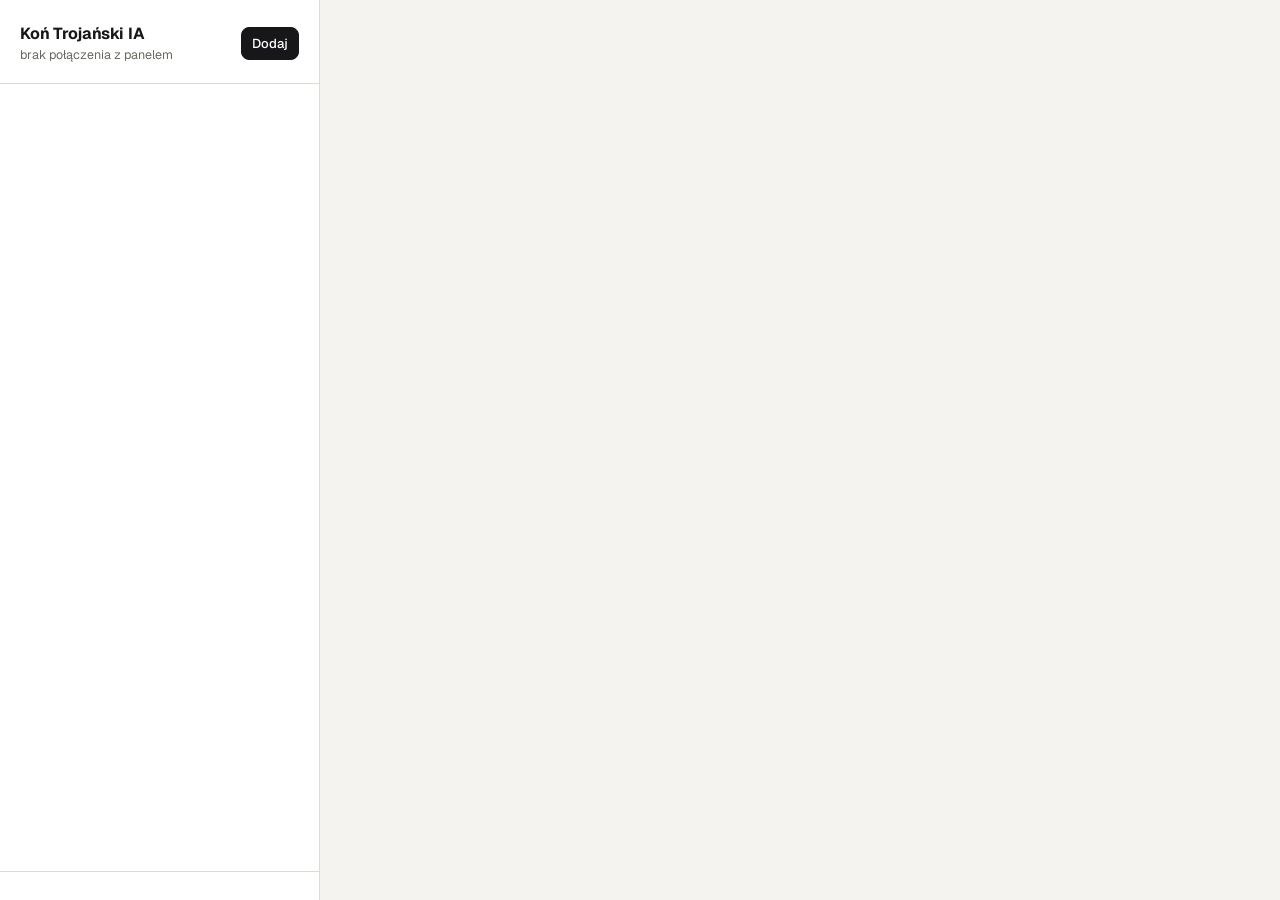
==== commit 3fb1f60c: "Koń Trojański IA 1.0.3" ====
--- a/panel/index.html
+++ b/panel/index.html
@@ -3,7 +3,7 @@
 <head>
 <meta charset="utf-8">
 <meta name="viewport" content="width=device-width,initial-scale=1">
-<title>Generator Agencji</title>
+<title>Koń Trojański IA</title>
 <link rel="preconnect" href="https://fonts.googleapis.com">
 <link rel="preconnect" href="https://fonts.gstatic.com" crossorigin>
 <link href="https://fonts.googleapis.com/css2?family=Geist:wght@400;500;600;700&family=Geist+Mono:wght@400;500&display=swap" rel="stylesheet">
@@ -213,7 +213,7 @@
 <div class="app">
   <aside>
     <div class="logo">
-      <div><b>Generator Agencji</b><span id="ile">wczytuję</span></div>
+      <div><b>Koń Trojański IA</b><span id="ile">wczytuję</span></div>
       <button class="btn pri sm" id="dodaj-btn">Dodaj</button>
     </div>
     <nav class="list" id="lista"></nav>
